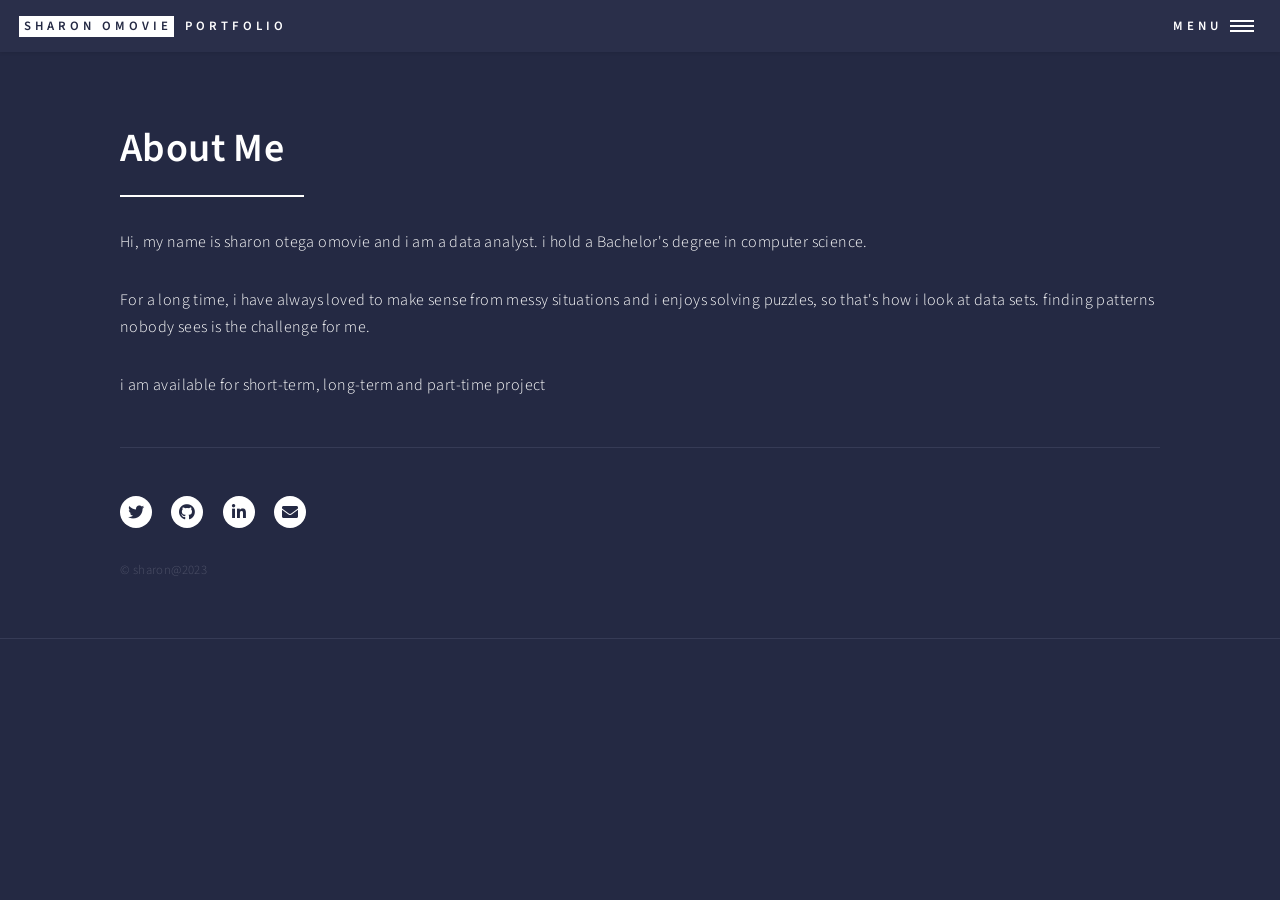
==== About.html @ 3f04c7c7 "Add files via upload" ====
<!DOCTYPE HTML>
<!--
	Forty by HTML5 UP
	html5up.net | @ajlkn
	Free for personal and commercial use under the CCA 3.0 license (html5up.net/license)
-->
<html>
	<head>
		<title>About</title>
		<meta charset="utf-8" />
		<meta name="viewport" content="width=device-width, initial-scale=1, user-scalable=no" />
		<link rel="stylesheet" href="assets/css/main.css" />
		<noscript><link rel="stylesheet" href="assets/css/noscript.css" /></noscript>
	</head>
	<body class="is-preload">

		<!-- Wrapper -->
			<div id="wrapper">

				<!-- Header -->
					<header id="header">
						<a href="index.html" class="logo"><strong>Sharon Omovie</strong> <span>Portfolio</span></a>
						<nav>
							<a href="#menu">Menu</a>
						</nav>
					</header>

				<!-- Menu -->
					<nav id="menu">
						<ul class="links">
							<li><a href="index.html">Home</a></li>
							<li><a href="certificate.html">Certificates</a></li>
							<li><a href="About.html">About Me</a></li>
						</ul>
					</nav>

				<!-- Main -->
					<div id="main" class="alt">

						<!-- One -->
							<section id="one">
								<div class="inner">
									<header class="major">
										<h1>About Me</h1>
									</header>

									<!-- Content -->

										<p>Hi, my name is sharon otega omovie and i am a data analyst. i hold a Bachelor's degree in computer science.</p>
										<p> For a long time, i have always loved to make sense from messy situations and i enjoys solving puzzles, so that's how i look at data sets. finding patterns nobody sees is the challenge for me.</p>
									<p> i am available for short-term, long-term and part-time project</p>


									<hr class="major" />

									<!-- Elements -->



				<!-- Footer -->
					<footer id="footer">
						<div class="inner">
							<ul class="icons">
								<li><a href="#" class="icon brands alt fa-twitter"><span class="label">Twitter</span></a></li>
								<li><a href="https://github.com/sharontega" class="icon brands alt fa-github"><span class="label">GitHub</span></a></li>
								<li><a href="https://www.linkedin.com/in/sharon-omovie/" class="icon brands alt fa-linkedin-in"><span class="label">LinkedIn</span></a></li>
								<li><a href="mailto:sharonomovie@gmail.com" class="icon solid alt fa-envelope"><span class="label">Email</span></a></li>
							</ul>
							<ul class="copyright">
								<li>&copy; sharon@2023</li>
							</ul>
						</div>


					</footer>

			</div>

		<!-- Scripts -->
			<script src="assets/js/jquery.min.js"></script>
			<script src="assets/js/jquery.scrolly.min.js"></script>
			<script src="assets/js/jquery.scrollex.min.js"></script>
			<script src="assets/js/browser.min.js"></script>
			<script src="assets/js/breakpoints.min.js"></script>
			<script src="assets/js/util.js"></script>
			<script src="assets/js/main.js"></script>

	</body>
</html>
---- assets/css/main.css ----
@import url(fontawesome-all.min.css);
@import url("https://fonts.googleapis.com/css?family=Source+Sans+Pro:300,300italic,600,600italic");

/*
	Forty by HTML5 UP
	html5up.net | @ajlkn
	Free for personal and commercial use under the CCA 3.0 license (html5up.net/license)
*/

html, body, div, span, applet, object,
iframe, h1, h2, h3, h4, h5, h6, p, blockquote,
pre, a, abbr, acronym, address, big, cite,
code, del, dfn, em, img, ins, kbd, q, s, samp,
small, strike, strong, sub, sup, tt, var, b,
u, i, center, dl, dt, dd, ol, ul, li, fieldset,
form, label, legend, table, caption, tbody,
tfoot, thead, tr, th, td, article, aside,
canvas, details, embed, figure, figcaption,
footer, header, hgroup, menu, nav, output, ruby,
section, summary, time, mark, audio, video {
	margin: 0;
	padding: 0;
	border: 0;
	font-size: 100%;
	font: inherit;
	vertical-align: baseline;}

article, aside, details, figcaption, figure,
footer, header, hgroup, menu, nav, section {
	display: block;}

body {
	line-height: 1;
}

ol, ul {
	list-style: none;
}

blockquote, q {
	quotes: none;
}

	blockquote:before, blockquote:after, q:before, q:after {
		content: '';
		content: none;
	}

table {
	border-collapse: collapse;
	border-spacing: 0;
}

body {
	-webkit-text-size-adjust: none;
}

mark {
	background-color: transparent;
	color: inherit;
}

input::-moz-focus-inner {
	border: 0;
	padding: 0;
}

input, select, textarea {
	-moz-appearance: none;
	-webkit-appearance: none;
	-ms-appearance: none;
	appearance: none;
}

/* Basic */

	@-ms-viewport {
		width: device-width;
	}

	body {
		-ms-overflow-style: scrollbar;
	}

	@media screen and (max-width: 480px) {

		html, body {
			min-width: 320px;
		}

	}

	html {
		box-sizing: border-box;
	}

	*, *:before, *:after {
		box-sizing: inherit;
	}

	body {
		background: #242943;
	}

		body.is-preload *, body.is-preload *:before, body.is-preload *:after {
			-moz-animation: none !important;
			-webkit-animation: none !important;
			-ms-animation: none !important;
			animation: none !important;
			-moz-transition: none !important;
			-webkit-transition: none !important;
			-ms-transition: none !important;
			transition: none !important;
		}

/* Type */

	body, input, select, textarea {
		color: #ffffff;
		font-family: "Source Sans Pro", Helvetica, sans-serif;
		font-size: 17pt;
		font-weight: 300;
		letter-spacing: 0.025em;
		line-height: 1.65;
	}

		@media screen and (max-width: 1680px) {

			body, input, select, textarea {
				font-size: 14pt;
			}

		}

		@media screen and (max-width: 1280px) {

			body, input, select, textarea {
				font-size: 12pt;
			}

		}

		@media screen and (max-width: 360px) {

			body, input, select, textarea {
				font-size: 11pt;
			}

		}

	a {
		-moz-transition: color 0.2s ease-in-out, border-bottom-color 0.2s ease-in-out;
		-webkit-transition: color 0.2s ease-in-out, border-bottom-color 0.2s ease-in-out;
		-ms-transition: color 0.2s ease-in-out, border-bottom-color 0.2s ease-in-out;
		transition: color 0.2s ease-in-out, border-bottom-color 0.2s ease-in-out;
		border-bottom: dotted 1px;
		color: inherit;
		text-decoration: none;
	}

		a:hover {
			border-bottom-color: transparent;
			color: #9bf1ff !important;
		}

		a:active {
			color: #53e3fb !important;
		}

	strong, b {
		color: #ffffff;
		font-weight: 600;
	}

	em, i {
		font-style: italic;
	}

	p {
		margin: 0 0 2em 0;
	}

	h1, h2, h3, h4, h5, h6 {
		color: #ffffff;
		font-weight: 600;
		line-height: 1.65;
		margin: 0 0 1em 0;
	}

		h1 a, h2 a, h3 a, h4 a, h5 a, h6 a {
			color: inherit;
			border-bottom: 0;
		}

	h1 {
		font-size: 2.5em;
	}

	h2 {
		font-size: 1.75em;
	}

	h3 {
		font-size: 1.35em;
	}

	h4 {
		font-size: 1.1em;
	}

	h5 {
		font-size: 0.9em;
	}

	h6 {
		font-size: 0.7em;
	}

	@media screen and (max-width: 736px) {

		h1 {
			font-size: 2em;
		}

		h2 {
			font-size: 1.5em;
		}

		h3 {
			font-size: 1.25em;
		}

	}

	sub {
		font-size: 0.8em;
		position: relative;
		top: 0.5em;
	}

	sup {
		font-size: 0.8em;
		position: relative;
		top: -0.5em;
	}

	blockquote {
		border-left: solid 4px rgba(212, 212, 255, 0.1);
		font-style: italic;
		margin: 0 0 2em 0;
		padding: 0.5em 0 0.5em 2em;
	}

	code {
		background: rgba(212, 212, 255, 0.035);
		font-family: "Courier New", monospace;
		font-size: 0.9em;
		margin: 0 0.25em;
		padding: 0.25em 0.65em;
	}

	pre {
		-webkit-overflow-scrolling: touch;
		font-family: "Courier New", monospace;
		font-size: 0.9em;
		margin: 0 0 2em 0;
	}

		pre code {
			display: block;
			line-height: 1.75;
			padding: 1em 1.5em;
			overflow-x: auto;
		}

	hr {
		border: 0;
		border-bottom: solid 1px rgba(212, 212, 255, 0.1);
		margin: 2em 0;
	}

		hr.major {
			margin: 3em 0;
		}

	.align-left {
		text-align: left;
	}

	.align-center {
		text-align: center;
	}

	.align-right {
		text-align: right;
	}

/* Row */

	.row {
		display: flex;
		flex-wrap: wrap;
		box-sizing: border-box;
		align-items: stretch;
	}

		.row > * {
			box-sizing: border-box;
		}

		.row.gtr-uniform > * > :last-child {
			margin-bottom: 0;
		}

		.row.aln-left {
			justify-content: flex-start;
		}

		.row.aln-center {
			justify-content: center;
		}

		.row.aln-right {
			justify-content: flex-end;
		}

		.row.aln-top {
			align-items: flex-start;
		}

		.row.aln-middle {
			align-items: center;
		}

		.row.aln-bottom {
			align-items: flex-end;
		}

		.row > .imp {
			order: -1;
		}

		.row > .col-1 {
			width: 8.33333%;
		}

		.row > .off-1 {
			margin-left: 8.33333%;
		}

		.row > .col-2 {
			width: 16.66667%;
		}

		.row > .off-2 {
			margin-left: 16.66667%;
		}

		.row > .col-3 {
			width: 25%;
		}

		.row > .off-3 {
			margin-left: 25%;
		}

		.row > .col-4 {
			width: 33.33333%;
		}

		.row > .off-4 {
			margin-left: 33.33333%;
		}

		.row > .col-5 {
			width: 41.66667%;
		}

		.row > .off-5 {
			margin-left: 41.66667%;
		}

		.row > .col-6 {
			width: 50%;
		}

		.row > .off-6 {
			margin-left: 50%;
		}

		.row > .col-7 {
			width: 58.33333%;
		}

		.row > .off-7 {
			margin-left: 58.33333%;
		}

		.row > .col-8 {
			width: 66.66667%;
		}

		.row > .off-8 {
			margin-left: 66.66667%;
		}

		.row > .col-9 {
			width: 75%;
		}

		.row > .off-9 {
			margin-left: 75%;
		}

		.row > .col-10 {
			width: 83.33333%;
		}

		.row > .off-10 {
			margin-left: 83.33333%;
		}

		.row > .col-11 {
			width: 91.66667%;
		}

		.row > .off-11 {
			margin-left: 91.66667%;
		}

		.row > .col-12 {
			width: 100%;
		}

		.row > .off-12 {
			margin-left: 100%;
		}

		.row.gtr-0 {
			margin-top: 0;
			margin-left: 0em;
		}

			.row.gtr-0 > * {
				padding: 0 0 0 0em;
			}

			.row.gtr-0.gtr-uniform {
				margin-top: 0em;
			}

				.row.gtr-0.gtr-uniform > * {
					padding-top: 0em;
				}

		.row.gtr-25 {
			margin-top: 0;
			margin-left: -0.5em;
		}

			.row.gtr-25 > * {
				padding: 0 0 0 0.5em;
			}

			.row.gtr-25.gtr-uniform {
				margin-top: -0.5em;
			}

				.row.gtr-25.gtr-uniform > * {
					padding-top: 0.5em;
				}

		.row.gtr-50 {
			margin-top: 0;
			margin-left: -1em;
		}

			.row.gtr-50 > * {
				padding: 0 0 0 1em;
			}

			.row.gtr-50.gtr-uniform {
				margin-top: -1em;
			}

				.row.gtr-50.gtr-uniform > * {
					padding-top: 1em;
				}

		.row {
			margin-top: 0;
			margin-left: -2em;
		}

			.row > * {
				padding: 0 0 0 2em;
			}

			.row.gtr-uniform {
				margin-top: -2em;
			}

				.row.gtr-uniform > * {
					padding-top: 2em;
				}

		.row.gtr-150 {
			margin-top: 0;
			margin-left: -3em;
		}

			.row.gtr-150 > * {
				padding: 0 0 0 3em;
			}

			.row.gtr-150.gtr-uniform {
				margin-top: -3em;
			}

				.row.gtr-150.gtr-uniform > * {
					padding-top: 3em;
				}

		.row.gtr-200 {
			margin-top: 0;
			margin-left: -4em;
		}

			.row.gtr-200 > * {
				padding: 0 0 0 4em;
			}

			.row.gtr-200.gtr-uniform {
				margin-top: -4em;
			}

				.row.gtr-200.gtr-uniform > * {
					padding-top: 4em;
				}

		@media screen and (max-width: 1680px) {

			.row {
				display: flex;
				flex-wrap: wrap;
				box-sizing: border-box;
				align-items: stretch;
			}

				.row > * {
					box-sizing: border-box;
				}

				.row.gtr-uniform > * > :last-child {
					margin-bottom: 0;
				}

				.row.aln-left {
					justify-content: flex-start;
				}

				.row.aln-center {
					justify-content: center;
				}

				.row.aln-right {
					justify-content: flex-end;
				}

				.row.aln-top {
					align-items: flex-start;
				}

				.row.aln-middle {
					align-items: center;
				}

				.row.aln-bottom {
					align-items: flex-end;
				}

				.row > .imp-xlarge {
					order: -1;
				}

				.row > .col-1-xlarge {
					width: 8.33333%;
				}

				.row > .off-1-xlarge {
					margin-left: 8.33333%;
				}

				.row > .col-2-xlarge {
					width: 16.66667%;
				}

				.row > .off-2-xlarge {
					margin-left: 16.66667%;
				}

				.row > .col-3-xlarge {
					width: 25%;
				}

				.row > .off-3-xlarge {
					margin-left: 25%;
				}

				.row > .col-4-xlarge {
					width: 33.33333%;
				}

				.row > .off-4-xlarge {
					margin-left: 33.33333%;
				}

				.row > .col-5-xlarge {
					width: 41.66667%;
				}

				.row > .off-5-xlarge {
					margin-left: 41.66667%;
				}

				.row > .col-6-xlarge {
					width: 50%;
				}

				.row > .off-6-xlarge {
					margin-left: 50%;
				}

				.row > .col-7-xlarge {
					width: 58.33333%;
				}

				.row > .off-7-xlarge {
					margin-left: 58.33333%;
				}

				.row > .col-8-xlarge {
					width: 66.66667%;
				}

				.row > .off-8-xlarge {
					margin-left: 66.66667%;
				}

				.row > .col-9-xlarge {
					width: 75%;
				}

				.row > .off-9-xlarge {
					margin-left: 75%;
				}

				.row > .col-10-xlarge {
					width: 83.33333%;
				}

				.row > .off-10-xlarge {
					margin-left: 83.33333%;
				}

				.row > .col-11-xlarge {
					width: 91.66667%;
				}

				.row > .off-11-xlarge {
					margin-left: 91.66667%;
				}

				.row > .col-12-xlarge {
					width: 100%;
				}

				.row > .off-12-xlarge {
					margin-left: 100%;
				}

				.row.gtr-0 {
					margin-top: 0;
					margin-left: 0em;
				}

					.row.gtr-0 > * {
						padding: 0 0 0 0em;
					}

					.row.gtr-0.gtr-uniform {
						margin-top: 0em;
					}

						.row.gtr-0.gtr-uniform > * {
							padding-top: 0em;
						}

				.row.gtr-25 {
					margin-top: 0;
					margin-left: -0.5em;
				}

					.row.gtr-25 > * {
						padding: 0 0 0 0.5em;
					}

					.row.gtr-25.gtr-uniform {
						margin-top: -0.5em;
					}

						.row.gtr-25.gtr-uniform > * {
							padding-top: 0.5em;
						}

				.row.gtr-50 {
					margin-top: 0;
					margin-left: -1em;
				}

					.row.gtr-50 > * {
						padding: 0 0 0 1em;
					}

					.row.gtr-50.gtr-uniform {
						margin-top: -1em;
					}

						.row.gtr-50.gtr-uniform > * {
							padding-top: 1em;
						}

				.row {
					margin-top: 0;
					margin-left: -2em;
				}

					.row > * {
						padding: 0 0 0 2em;
					}

					.row.gtr-uniform {
						margin-top: -2em;
					}

						.row.gtr-uniform > * {
							padding-top: 2em;
						}

				.row.gtr-150 {
					margin-top: 0;
					margin-left: -3em;
				}

					.row.gtr-150 > * {
						padding: 0 0 0 3em;
					}

					.row.gtr-150.gtr-uniform {
						margin-top: -3em;
					}

						.row.gtr-150.gtr-uniform > * {
							padding-top: 3em;
						}

				.row.gtr-200 {
					margin-top: 0;
					margin-left: -4em;
				}

					.row.gtr-200 > * {
						padding: 0 0 0 4em;
					}

					.row.gtr-200.gtr-uniform {
						margin-top: -4em;
					}

						.row.gtr-200.gtr-uniform > * {
							padding-top: 4em;
						}

		}

		@media screen and (max-width: 1280px) {

			.row {
				display: flex;
				flex-wrap: wrap;
				box-sizing: border-box;
				align-items: stretch;
			}

				.row > * {
					box-sizing: border-box;
				}

				.row.gtr-uniform > * > :last-child {
					margin-bottom: 0;
				}

				.row.aln-left {
					justify-content: flex-start;
				}

				.row.aln-center {
					justify-content: center;
				}

				.row.aln-right {
					justify-content: flex-end;
				}

				.row.aln-top {
					align-items: flex-start;
				}

				.row.aln-middle {
					align-items: center;
				}

				.row.aln-bottom {
					align-items: flex-end;
				}

				.row > .imp-large {
					order: -1;
				}

				.row > .col-1-large {
					width: 8.33333%;
				}

				.row > .off-1-large {
					margin-left: 8.33333%;
				}

				.row > .col-2-large {
					width: 16.66667%;
				}

				.row > .off-2-large {
					margin-left: 16.66667%;
				}

				.row > .col-3-large {
					width: 25%;
				}

				.row > .off-3-large {
					margin-left: 25%;
				}

				.row > .col-4-large {
					width: 33.33333%;
				}

				.row > .off-4-large {
					margin-left: 33.33333%;
				}

				.row > .col-5-large {
					width: 41.66667%;
				}

				.row > .off-5-large {
					margin-left: 41.66667%;
				}

				.row > .col-6-large {
					width: 50%;
				}

				.row > .off-6-large {
					margin-left: 50%;
				}

				.row > .col-7-large {
					width: 58.33333%;
				}

				.row > .off-7-large {
					margin-left: 58.33333%;
				}

				.row > .col-8-large {
					width: 66.66667%;
				}

				.row > .off-8-large {
					margin-left: 66.66667%;
				}

				.row > .col-9-large {
					width: 75%;
				}

				.row > .off-9-large {
					margin-left: 75%;
				}

				.row > .col-10-large {
					width: 83.33333%;
				}

				.row > .off-10-large {
					margin-left: 83.33333%;
				}

				.row > .col-11-large {
					width: 91.66667%;
				}

				.row > .off-11-large {
					margin-left: 91.66667%;
				}

				.row > .col-12-large {
					width: 100%;
				}

				.row > .off-12-large {
					margin-left: 100%;
				}

				.row.gtr-0 {
					margin-top: 0;
					margin-left: 0em;
				}

					.row.gtr-0 > * {
						padding: 0 0 0 0em;
					}

					.row.gtr-0.gtr-uniform {
						margin-top: 0em;
					}

						.row.gtr-0.gtr-uniform > * {
							padding-top: 0em;
						}

				.row.gtr-25 {
					margin-top: 0;
					margin-left: -0.375em;
				}

					.row.gtr-25 > * {
						padding: 0 0 0 0.375em;
					}

					.row.gtr-25.gtr-uniform {
						margin-top: -0.375em;
					}

						.row.gtr-25.gtr-uniform > * {
							padding-top: 0.375em;
						}

				.row.gtr-50 {
					margin-top: 0;
					margin-left: -0.75em;
				}

					.row.gtr-50 > * {
						padding: 0 0 0 0.75em;
					}

					.row.gtr-50.gtr-uniform {
						margin-top: -0.75em;
					}

						.row.gtr-50.gtr-uniform > * {
							padding-top: 0.75em;
						}

				.row {
					margin-top: 0;
					margin-left: -1.5em;
				}

					.row > * {
						padding: 0 0 0 1.5em;
					}

					.row.gtr-uniform {
						margin-top: -1.5em;
					}

						.row.gtr-uniform > * {
							padding-top: 1.5em;
						}

				.row.gtr-150 {
					margin-top: 0;
					margin-left: -2.25em;
				}

					.row.gtr-150 > * {
						padding: 0 0 0 2.25em;
					}

					.row.gtr-150.gtr-uniform {
						margin-top: -2.25em;
					}

						.row.gtr-150.gtr-uniform > * {
							padding-top: 2.25em;
						}

				.row.gtr-200 {
					margin-top: 0;
					margin-left: -3em;
				}

					.row.gtr-200 > * {
						padding: 0 0 0 3em;
					}

					.row.gtr-200.gtr-uniform {
						margin-top: -3em;
					}

						.row.gtr-200.gtr-uniform > * {
							padding-top: 3em;
						}

		}

		@media screen and (max-width: 980px) {

			.row {
				display: flex;
				flex-wrap: wrap;
				box-sizing: border-box;
				align-items: stretch;
			}

				.row > * {
					box-sizing: border-box;
				}

				.row.gtr-uniform > * > :last-child {
					margin-bottom: 0;
				}

				.row.aln-left {
					justify-content: flex-start;
				}

				.row.aln-center {
					justify-content: center;
				}

				.row.aln-right {
					justify-content: flex-end;
				}

				.row.aln-top {
					align-items: flex-start;
				}

				.row.aln-middle {
					align-items: center;
				}

				.row.aln-bottom {
					align-items: flex-end;
				}

				.row > .imp-medium {
					order: -1;
				}

				.row > .col-1-medium {
					width: 8.33333%;
				}

				.row > .off-1-medium {
					margin-left: 8.33333%;
				}

				.row > .col-2-medium {
					width: 16.66667%;
				}

				.row > .off-2-medium {
					margin-left: 16.66667%;
				}

				.row > .col-3-medium {
					width: 25%;
				}

				.row > .off-3-medium {
					margin-left: 25%;
				}

				.row > .col-4-medium {
					width: 33.33333%;
				}

				.row > .off-4-medium {
					margin-left: 33.33333%;
				}

				.row > .col-5-medium {
					width: 41.66667%;
				}

				.row > .off-5-medium {
					margin-left: 41.66667%;
				}

				.row > .col-6-medium {
					width: 50%;
				}

				.row > .off-6-medium {
					margin-left: 50%;
				}

				.row > .col-7-medium {
					width: 58.33333%;
				}

				.row > .off-7-medium {
					margin-left: 58.33333%;
				}

				.row > .col-8-medium {
					width: 66.66667%;
				}

				.row > .off-8-medium {
					margin-left: 66.66667%;
				}

				.row > .col-9-medium {
					width: 75%;
				}

				.row > .off-9-medium {
					margin-left: 75%;
				}

				.row > .col-10-medium {
					width: 83.33333%;
				}

				.row > .off-10-medium {
					margin-left: 83.33333%;
				}

				.row > .col-11-medium {
					width: 91.66667%;
				}

				.row > .off-11-medium {
					margin-left: 91.66667%;
				}

				.row > .col-12-medium {
					width: 100%;
				}

				.row > .off-12-medium {
					margin-left: 100%;
				}

				.row.gtr-0 {
					margin-top: 0;
					margin-left: 0em;
				}

					.row.gtr-0 > * {
						padding: 0 0 0 0em;
					}

					.row.gtr-0.gtr-uniform {
						margin-top: 0em;
					}

						.row.gtr-0.gtr-uniform > * {
							padding-top: 0em;
						}

				.row.gtr-25 {
					margin-top: 0;
					margin-left: -0.375em;
				}

					.row.gtr-25 > * {
						padding: 0 0 0 0.375em;
					}

					.row.gtr-25.gtr-uniform {
						margin-top: -0.375em;
					}

						.row.gtr-25.gtr-uniform > * {
							padding-top: 0.375em;
						}

				.row.gtr-50 {
					margin-top: 0;
					margin-left: -0.75em;
				}

					.row.gtr-50 > * {
						padding: 0 0 0 0.75em;
					}

					.row.gtr-50.gtr-uniform {
						margin-top: -0.75em;
					}

						.row.gtr-50.gtr-uniform > * {
							padding-top: 0.75em;
						}

				.row {
					margin-top: 0;
					margin-left: -1.5em;
				}

					.row > * {
						padding: 0 0 0 1.5em;
					}

					.row.gtr-uniform {
						margin-top: -1.5em;
					}

						.row.gtr-uniform > * {
							padding-top: 1.5em;
						}

				.row.gtr-150 {
					margin-top: 0;
					margin-left: -2.25em;
				}

					.row.gtr-150 > * {
						padding: 0 0 0 2.25em;
					}

					.row.gtr-150.gtr-uniform {
						margin-top: -2.25em;
					}

						.row.gtr-150.gtr-uniform > * {
							padding-top: 2.25em;
						}

				.row.gtr-200 {
					margin-top: 0;
					margin-left: -3em;
				}

					.row.gtr-200 > * {
						padding: 0 0 0 3em;
					}

					.row.gtr-200.gtr-uniform {
						margin-top: -3em;
					}

						.row.gtr-200.gtr-uniform > * {
							padding-top: 3em;
						}

		}

		@media screen and (max-width: 736px) {

			.row {
				display: flex;
				flex-wrap: wrap;
				box-sizing: border-box;
				align-items: stretch;
			}

				.row > * {
					box-sizing: border-box;
				}

				.row.gtr-uniform > * > :last-child {
					margin-bottom: 0;
				}

				.row.aln-left {
					justify-content: flex-start;
				}

				.row.aln-center {
					justify-content: center;
				}

				.row.aln-right {
					justify-content: flex-end;
				}

				.row.aln-top {
					align-items: flex-start;
				}

				.row.aln-middle {
					align-items: center;
				}

				.row.aln-bottom {
					align-items: flex-end;
				}

				.row > .imp-small {
					order: -1;
				}

				.row > .col-1-small {
					width: 8.33333%;
				}

				.row > .off-1-small {
					margin-left: 8.33333%;
				}

				.row > .col-2-small {
					width: 16.66667%;
				}

				.row > .off-2-small {
					margin-left: 16.66667%;
				}

				.row > .col-3-small {
					width: 25%;
				}

				.row > .off-3-small {
					margin-left: 25%;
				}

				.row > .col-4-small {
					width: 33.33333%;
				}

				.row > .off-4-small {
					margin-left: 33.33333%;
				}

				.row > .col-5-small {
					width: 41.66667%;
				}

				.row > .off-5-small {
					margin-left: 41.66667%;
				}

				.row > .col-6-small {
					width: 50%;
				}

				.row > .off-6-small {
					margin-left: 50%;
				}

				.row > .col-7-small {
					width: 58.33333%;
				}

				.row > .off-7-small {
					margin-left: 58.33333%;
				}

				.row > .col-8-small {
					width: 66.66667%;
				}

				.row > .off-8-small {
					margin-left: 66.66667%;
				}

				.row > .col-9-small {
					width: 75%;
				}

				.row > .off-9-small {
					margin-left: 75%;
				}

				.row > .col-10-small {
					width: 83.33333%;
				}

				.row > .off-10-small {
					margin-left: 83.33333%;
				}

				.row > .col-11-small {
					width: 91.66667%;
				}

				.row > .off-11-small {
					margin-left: 91.66667%;
				}

				.row > .col-12-small {
					width: 100%;
				}

				.row > .off-12-small {
					margin-left: 100%;
				}

				.row.gtr-0 {
					margin-top: 0;
					margin-left: 0em;
				}

					.row.gtr-0 > * {
						padding: 0 0 0 0em;
					}

					.row.gtr-0.gtr-uniform {
						margin-top: 0em;
					}

						.row.gtr-0.gtr-uniform > * {
							padding-top: 0em;
						}

				.row.gtr-25 {
					margin-top: 0;
					margin-left: -0.3125em;
				}

					.row.gtr-25 > * {
						padding: 0 0 0 0.3125em;
					}

					.row.gtr-25.gtr-uniform {
						margin-top: -0.3125em;
					}

						.row.gtr-25.gtr-uniform > * {
							padding-top: 0.3125em;
						}

				.row.gtr-50 {
					margin-top: 0;
					margin-left: -0.625em;
				}

					.row.gtr-50 > * {
						padding: 0 0 0 0.625em;
					}

					.row.gtr-50.gtr-uniform {
						margin-top: -0.625em;
					}

						.row.gtr-50.gtr-uniform > * {
							padding-top: 0.625em;
						}

				.row {
					margin-top: 0;
					margin-left: -1.25em;
				}

					.row > * {
						padding: 0 0 0 1.25em;
					}

					.row.gtr-uniform {
						margin-top: -1.25em;
					}

						.row.gtr-uniform > * {
							padding-top: 1.25em;
						}

				.row.gtr-150 {
					margin-top: 0;
					margin-left: -1.875em;
				}

					.row.gtr-150 > * {
						padding: 0 0 0 1.875em;
					}

					.row.gtr-150.gtr-uniform {
						margin-top: -1.875em;
					}

						.row.gtr-150.gtr-uniform > * {
							padding-top: 1.875em;
						}

				.row.gtr-200 {
					margin-top: 0;
					margin-left: -2.5em;
				}

					.row.gtr-200 > * {
						padding: 0 0 0 2.5em;
					}

					.row.gtr-200.gtr-uniform {
						margin-top: -2.5em;
					}

						.row.gtr-200.gtr-uniform > * {
							padding-top: 2.5em;
						}

		}

		@media screen and (max-width: 480px) {

			.row {
				display: flex;
				flex-wrap: wrap;
				box-sizing: border-box;
				align-items: stretch;
			}

				.row > * {
					box-sizing: border-box;
				}

				.row.gtr-uniform > * > :last-child {
					margin-bottom: 0;
				}

				.row.aln-left {
					justify-content: flex-start;
				}

				.row.aln-center {
					justify-content: center;
				}

				.row.aln-right {
					justify-content: flex-end;
				}

				.row.aln-top {
					align-items: flex-start;
				}

				.row.aln-middle {
					align-items: center;
				}

				.row.aln-bottom {
					align-items: flex-end;
				}

				.row > .imp-xsmall {
					order: -1;
				}

				.row > .col-1-xsmall {
					width: 8.33333%;
				}

				.row > .off-1-xsmall {
					margin-left: 8.33333%;
				}

				.row > .col-2-xsmall {
					width: 16.66667%;
				}

				.row > .off-2-xsmall {
					margin-left: 16.66667%;
				}

				.row > .col-3-xsmall {
					width: 25%;
				}

				.row > .off-3-xsmall {
					margin-left: 25%;
				}

				.row > .col-4-xsmall {
					width: 33.33333%;
				}

				.row > .off-4-xsmall {
					margin-left: 33.33333%;
				}

				.row > .col-5-xsmall {
					width: 41.66667%;
				}

				.row > .off-5-xsmall {
					margin-left: 41.66667%;
				}

				.row > .col-6-xsmall {
					width: 50%;
				}

				.row > .off-6-xsmall {
					margin-left: 50%;
				}

				.row > .col-7-xsmall {
					width: 58.33333%;
				}

				.row > .off-7-xsmall {
					margin-left: 58.33333%;
				}

				.row > .col-8-xsmall {
					width: 66.66667%;
				}

				.row > .off-8-xsmall {
					margin-left: 66.66667%;
				}

				.row > .col-9-xsmall {
					width: 75%;
				}

				.row > .off-9-xsmall {
					margin-left: 75%;
				}

				.row > .col-10-xsmall {
					width: 83.33333%;
				}

				.row > .off-10-xsmall {
					margin-left: 83.33333%;
				}

				.row > .col-11-xsmall {
					width: 91.66667%;
				}

				.row > .off-11-xsmall {
					margin-left: 91.66667%;
				}

				.row > .col-12-xsmall {
					width: 100%;
				}

				.row > .off-12-xsmall {
					margin-left: 100%;
				}

				.row.gtr-0 {
					margin-top: 0;
					margin-left: 0em;
				}

					.row.gtr-0 > * {
						padding: 0 0 0 0em;
					}

					.row.gtr-0.gtr-uniform {
						margin-top: 0em;
					}

						.row.gtr-0.gtr-uniform > * {
							padding-top: 0em;
						}

				.row.gtr-25 {
					margin-top: 0;
					margin-left: -0.3125em;
				}

					.row.gtr-25 > * {
						padding: 0 0 0 0.3125em;
					}

					.row.gtr-25.gtr-uniform {
						margin-top: -0.3125em;
					}

						.row.gtr-25.gtr-uniform > * {
							padding-top: 0.3125em;
						}

				.row.gtr-50 {
					margin-top: 0;
					margin-left: -0.625em;
				}

					.row.gtr-50 > * {
						padding: 0 0 0 0.625em;
					}

					.row.gtr-50.gtr-uniform {
						margin-top: -0.625em;
					}

						.row.gtr-50.gtr-uniform > * {
							padding-top: 0.625em;
						}

				.row {
					margin-top: 0;
					margin-left: -1.25em;
				}

					.row > * {
						padding: 0 0 0 1.25em;
					}

					.row.gtr-uniform {
						margin-top: -1.25em;
					}

						.row.gtr-uniform > * {
							padding-top: 1.25em;
						}

				.row.gtr-150 {
					margin-top: 0;
					margin-left: -1.875em;
				}

					.row.gtr-150 > * {
						padding: 0 0 0 1.875em;
					}

					.row.gtr-150.gtr-uniform {
						margin-top: -1.875em;
					}

						.row.gtr-150.gtr-uniform > * {
							padding-top: 1.875em;
						}

				.row.gtr-200 {
					margin-top: 0;
					margin-left: -2.5em;
				}

					.row.gtr-200 > * {
						padding: 0 0 0 2.5em;
					}

					.row.gtr-200.gtr-uniform {
						margin-top: -2.5em;
					}

						.row.gtr-200.gtr-uniform > * {
							padding-top: 2.5em;
						}

		}

/* Section/Article */

	section.special, article.special {
		text-align: center;
	}

	header.major {
		width: -moz-max-content;
		width: -webkit-max-content;
		width: -ms-max-content;
		width: max-content;
		margin-bottom: 2em;
	}

		header.major > :first-child {
			margin-bottom: 0;
			width: calc(100% + 0.5em);
		}

			header.major > :first-child:after {
				content: '';
				background-color: #ffffff;
				display: block;
				height: 2px;
				margin: 0.325em 0 0.5em 0;
				width: 100%;
			}

		header.major > p {
			font-size: 0.7em;
			font-weight: 600;
			letter-spacing: 0.25em;
			margin-bottom: 0;
			text-transform: uppercase;
		}

		body.is-ie header.major > :first-child:after {
			max-width: 9em;
		}

		body.is-ie header.major > h1:after {
			max-width: 100% !important;
		}

	@media screen and (max-width: 736px) {

		header.major > p br {
			display: none;
		}

	}

/* Form */

	form {
		margin: 0 0 2em 0;
	}

		form > :last-child {
			margin-bottom: 0;
		}

		form > .fields {
			display: -moz-flex;
			display: -webkit-flex;
			display: -ms-flex;
			display: flex;
			-moz-flex-wrap: wrap;
			-webkit-flex-wrap: wrap;
			-ms-flex-wrap: wrap;
			flex-wrap: wrap;
			width: calc(100% + 3em);
			margin: -1.5em 0 2em -1.5em;
		}

			form > .fields > .field {
				-moz-flex-grow: 0;
				-webkit-flex-grow: 0;
				-ms-flex-grow: 0;
				flex-grow: 0;
				-moz-flex-shrink: 0;
				-webkit-flex-shrink: 0;
				-ms-flex-shrink: 0;
				flex-shrink: 0;
				padding: 1.5em 0 0 1.5em;
				width: calc(100% - 1.5em);
			}

				form > .fields > .field.half {
					width: calc(50% - 0.75em);
				}

				form > .fields > .field.third {
					width: calc(100%/3 - 0.5em);
				}

				form > .fields > .field.quarter {
					width: calc(25% - 0.375em);
				}

		@media screen and (max-width: 480px) {

			form > .fields {
				width: calc(100% + 3em);
				margin: -1.5em 0 2em -1.5em;
			}

				form > .fields > .field {
					padding: 1.5em 0 0 1.5em;
					width: calc(100% - 1.5em);
				}

					form > .fields > .field.half {
						width: calc(100% - 1.5em);
					}

					form > .fields > .field.third {
						width: calc(100% - 1.5em);
					}

					form > .fields > .field.quarter {
						width: calc(100% - 1.5em);
					}

		}

	label {
		color: #ffffff;
		display: block;
		font-size: 0.8em;
		font-weight: 600;
		letter-spacing: 0.25em;
		margin: 0 0 1em 0;
		text-transform: uppercase;
	}

	input[type="text"],
	input[type="password"],
	input[type="email"],
	input[type="tel"],
	input[type="search"],
	input[type="url"],
	select,
	textarea {
		-moz-appearance: none;
		-webkit-appearance: none;
		-ms-appearance: none;
		appearance: none;
		background: rgba(212, 212, 255, 0.035);
		border: none;
		border-radius: 0;
		color: inherit;
		display: block;
		outline: 0;
		padding: 0 1em;
		text-decoration: none;
		width: 100%;
	}

		input[type="text"]:invalid,
		input[type="password"]:invalid,
		input[type="email"]:invalid,
		input[type="tel"]:invalid,
		input[type="search"]:invalid,
		input[type="url"]:invalid,
		select:invalid,
		textarea:invalid {
			box-shadow: none;
		}

		input[type="text"]:focus,
		input[type="password"]:focus,
		input[type="email"]:focus,
		input[type="tel"]:focus,
		input[type="search"]:focus,
		input[type="url"]:focus,
		select:focus,
		textarea:focus {
			border-color: #9bf1ff;
			box-shadow: 0 0 0 2px #9bf1ff;
		}

	select {
		background-image: url("data:image/svg+xml;charset=utf8,%3Csvg xmlns='http://www.w3.org/2000/svg' width='40' height='40' preserveAspectRatio='none' viewBox='0 0 40 40'%3E%3Cpath d='M9.4,12.3l10.4,10.4l10.4-10.4c0.2-0.2,0.5-0.4,0.9-0.4c0.3,0,0.6,0.1,0.9,0.4l3.3,3.3c0.2,0.2,0.4,0.5,0.4,0.9 c0,0.4-0.1,0.6-0.4,0.9L20.7,31.9c-0.2,0.2-0.5,0.4-0.9,0.4c-0.3,0-0.6-0.1-0.9-0.4L4.3,17.3c-0.2-0.2-0.4-0.5-0.4-0.9 c0-0.4,0.1-0.6,0.4-0.9l3.3-3.3c0.2-0.2,0.5-0.4,0.9-0.4S9.1,12.1,9.4,12.3z' fill='rgba(212, 212, 255, 0.1)' /%3E%3C/svg%3E");
		background-size: 1.25rem;
		background-repeat: no-repeat;
		background-position: calc(100% - 1rem) center;
		height: 2.75em;
		padding-right: 2.75em;
		text-overflow: ellipsis;
	}

		select option {
			color: #ffffff;
			background: #242943;
		}

		select:focus::-ms-value {
			background-color: transparent;
		}

		select::-ms-expand {
			display: none;
		}

	input[type="text"],
	input[type="password"],
	input[type="email"],
	input[type="tel"],
	input[type="search"],
	input[type="url"],
	select {
		height: 2.75em;
	}

	textarea {
		padding: 0.75em 1em;
	}

	input[type="checkbox"],
	input[type="radio"] {
		-moz-appearance: none;
		-webkit-appearance: none;
		-ms-appearance: none;
		appearance: none;
		display: block;
		float: left;
		margin-right: -2em;
		opacity: 0;
		width: 1em;
		z-index: -1;
	}

		input[type="checkbox"] + label,
		input[type="radio"] + label {
			text-decoration: none;
			color: #ffffff;
			cursor: pointer;
			display: inline-block;
			font-weight: 300;
			padding-left: 2.65em;
			padding-right: 0.75em;
			position: relative;
		}

			input[type="checkbox"] + label:before,
			input[type="radio"] + label:before {
				-moz-osx-font-smoothing: grayscale;
				-webkit-font-smoothing: antialiased;
				display: inline-block;
				font-style: normal;
				font-variant: normal;
				text-rendering: auto;
				line-height: 1;
				text-transform: none !important;
				font-family: 'Font Awesome 5 Free';
				font-weight: 900;
			}

			input[type="checkbox"] + label:before,
			input[type="radio"] + label:before {
				background: rgba(212, 212, 255, 0.035);
				content: '';
				display: inline-block;
				font-size: 0.8em;
				height: 2.0625em;
				left: 0;
				letter-spacing: 0;
				line-height: 2.0625em;
				position: absolute;
				text-align: center;
				top: 0;
				width: 2.0625em;
			}

		input[type="checkbox"]:checked + label:before,
		input[type="radio"]:checked + label:before {
			background: #ffffff;
			border-color: #9bf1ff;
			content: '\f00c';
			color: #242943;
		}

		input[type="checkbox"]:focus + label:before,
		input[type="radio"]:focus + label:before {
			box-shadow: 0 0 0 2px #9bf1ff;
		}

	input[type="radio"] + label:before {
		border-radius: 100%;
	}

	::-webkit-input-placeholder {
		color: rgba(244, 244, 255, 0.2) !important;
		opacity: 1.0;
	}

	:-moz-placeholder {
		color: rgba(244, 244, 255, 0.2) !important;
		opacity: 1.0;
	}

	::-moz-placeholder {
		color: rgba(244, 244, 255, 0.2) !important;
		opacity: 1.0;
	}

	:-ms-input-placeholder {
		color: rgba(244, 244, 255, 0.2) !important;
		opacity: 1.0;
	}

/* Box */

	.box {
		border: solid 1px rgba(212, 212, 255, 0.1);
		margin-bottom: 2em;
		padding: 1.5em;
	}

		.box > :last-child,
		.box > :last-child > :last-child,
		.box > :last-child > :last-child > :last-child {
			margin-bottom: 0;
		}

		.box.alt {
			border: 0;
			border-radius: 0;
			padding: 0;
		}

/* Icon */

	.icon {
		text-decoration: none;
		border-bottom: none;
		position: relative;
	}

		.icon:before {
			-moz-osx-font-smoothing: grayscale;
			-webkit-font-smoothing: antialiased;
			display: inline-block;
			font-style: normal;
			font-variant: normal;
			text-rendering: auto;
			line-height: 1;
			text-transform: none !important;
			font-family: 'Font Awesome 5 Free';
			font-weight: 400;
		}

		.icon > .label {
			display: none;
		}

		.icon:before {
			line-height: inherit;
		}

		.icon.solid:before {
			font-weight: 900;
		}

		.icon.brands:before {
			font-family: 'Font Awesome 5 Brands';
		}

		.icon.alt:before {
			background-color: #ffffff;
			border-radius: 100%;
			color: #242943;
			display: inline-block;
			height: 2em;
			line-height: 2em;
			text-align: center;
			width: 2em;
		}

	a.icon.alt:before {
		-moz-transition: background-color 0.2s ease-in-out;
		-webkit-transition: background-color 0.2s ease-in-out;
		-ms-transition: background-color 0.2s ease-in-out;
		transition: background-color 0.2s ease-in-out;
	}

	a.icon.alt:hover:before {
		background-color: #6fc3df;
	}

	a.icon.alt:active:before {
		background-color: #37a6cb;
	}

/* Image */

	.image {
		border: 0;
		display: inline-block;
		position: relative;
	}

		.image img {
			display: block;
		}

		.image.left, .image.right {
			max-width: 30%;
		}

			.image.left img, .image.right img {
				width: 100%;
			}

		.image.left {
			float: left;
			margin: 0 1.5em 1.25em 0;
			top: 0.25em;
		}

		.image.right {
			float: right;
			margin: 0 0 1.25em 1.5em;
			top: 0.25em;
		}

		.image.fit {
			display: block;
			margin: 0 0 2em 0;
			width: 100%;
		}

			.image.fit img {
				width: 100%;
			}

		.image.main {
			display: block;
			margin: 2.5em 0;
			width: 100%;
		}

			.image.main img {
				width: 100%;
			}

			@media screen and (max-width: 736px) {

				.image.main {
					margin: 1.5em 0;
				}

			}

/* List */

	ol {
		list-style: decimal;
		margin: 0 0 2em 0;
		padding-left: 1.25em;
	}

		ol li {
			padding-left: 0.25em;
		}

	ul {
		list-style: disc;
		margin: 0 0 2em 0;
		padding-left: 1em;
	}

		ul li {
			padding-left: 0.5em;
		}

		ul.alt {
			list-style: none;
			padding-left: 0;
		}

			ul.alt li {
				border-top: solid 1px rgba(212, 212, 255, 0.1);
				padding: 0.5em 0;
			}

				ul.alt li:first-child {
					border-top: 0;
					padding-top: 0;
				}

	dl {
		margin: 0 0 2em 0;
	}

		dl dt {
			display: block;
			font-weight: 600;
			margin: 0 0 1em 0;
		}

		dl dd {
			margin-left: 2em;
		}

/* Actions */

	ul.actions {
		display: -moz-flex;
		display: -webkit-flex;
		display: -ms-flex;
		display: flex;
		cursor: default;
		list-style: none;
		margin-left: -1em;
		padding-left: 0;
	}

		ul.actions li {
			padding: 0 0 0 1em;
			vertical-align: middle;
		}

		ul.actions.special {
			-moz-justify-content: center;
			-webkit-justify-content: center;
			-ms-justify-content: center;
			justify-content: center;
			width: 100%;
			margin-left: 0;
		}

			ul.actions.special li:first-child {
				padding-left: 0;
			}

		ul.actions.stacked {
			-moz-flex-direction: column;
			-webkit-flex-direction: column;
			-ms-flex-direction: column;
			flex-direction: column;
			margin-left: 0;
		}

			ul.actions.stacked li {
				padding: 1.3em 0 0 0;
			}

				ul.actions.stacked li:first-child {
					padding-top: 0;
				}

		ul.actions.fit {
			width: calc(100% + 1em);
		}

			ul.actions.fit li {
				-moz-flex-grow: 1;
				-webkit-flex-grow: 1;
				-ms-flex-grow: 1;
				flex-grow: 1;
				-moz-flex-shrink: 1;
				-webkit-flex-shrink: 1;
				-ms-flex-shrink: 1;
				flex-shrink: 1;
				width: 100%;
			}

				ul.actions.fit li > * {
					width: 100%;
				}

			ul.actions.fit.stacked {
				width: 100%;
			}

/* Icons */

	ul.icons {
		cursor: default;
		list-style: none;
		padding-left: 0;
	}

		ul.icons li {
			display: inline-block;
			padding: 0 1em 0 0;
		}

			ul.icons li:last-child {
				padding-right: 0;
			}

		@media screen and (max-width: 736px) {

			ul.icons li {
				padding: 0 0.75em 0 0;
			}

		}

/* Pagination */

	ul.pagination {
		cursor: default;
		list-style: none;
		padding-left: 0;
	}

		ul.pagination li {
			display: inline-block;
			padding-left: 0;
			vertical-align: middle;
		}

			ul.pagination li > .page {
				-moz-transition: background-color 0.2s ease-in-out, color 0.2s ease-in-out;
				-webkit-transition: background-color 0.2s ease-in-out, color 0.2s ease-in-out;
				-ms-transition: background-color 0.2s ease-in-out, color 0.2s ease-in-out;
				transition: background-color 0.2s ease-in-out, color 0.2s ease-in-out;
				border-bottom: 0;
				display: inline-block;
				font-size: 0.8em;
				font-weight: 600;
				height: 1.5em;
				line-height: 1.5em;
				margin: 0 0.125em;
				min-width: 1.5em;
				padding: 0 0.5em;
				text-align: center;
			}

				ul.pagination li > .page.active {
					background-color: #ffffff;
					color: #242943;
				}

					ul.pagination li > .page.active:hover {
						background-color: #9bf1ff;
						color: #242943 !important;
					}

					ul.pagination li > .page.active:active {
						background-color: #53e3fb;
					}

			ul.pagination li:first-child {
				padding-right: 0.75em;
			}

			ul.pagination li:last-child {
				padding-left: 0.75em;
			}

		@media screen and (max-width: 480px) {

			ul.pagination li:nth-child(n+2):nth-last-child(n+2) {
				display: none;
			}

			ul.pagination li:first-child {
				padding-right: 0;
			}

		}

/* Table */

	.table-wrapper {
		-webkit-overflow-scrolling: touch;
		overflow-x: auto;
	}

	table {
		margin: 0 0 2em 0;
		width: 100%;
	}

		table tbody tr {
			border: solid 1px rgba(212, 212, 255, 0.1);
			border-left: 0;
			border-right: 0;
		}

			table tbody tr:nth-child(2n + 1) {
				background-color: rgba(212, 212, 255, 0.035);
			}

		table td {
			padding: 0.75em 0.75em;
		}

		table th {
			color: #ffffff;
			font-size: 0.9em;
			font-weight: 600;
			padding: 0 0.75em 0.75em 0.75em;
			text-align: left;
		}

		table thead {
			border-bottom: solid 2px rgba(212, 212, 255, 0.1);
		}

		table tfoot {
			border-top: solid 2px rgba(212, 212, 255, 0.1);
		}

		table.alt {
			border-collapse: separate;
		}

			table.alt tbody tr td {
				border: solid 1px rgba(212, 212, 255, 0.1);
				border-left-width: 0;
				border-top-width: 0;
			}

				table.alt tbody tr td:first-child {
					border-left-width: 1px;
				}

			table.alt tbody tr:first-child td {
				border-top-width: 1px;
			}

			table.alt thead {
				border-bottom: 0;
			}

			table.alt tfoot {
				border-top: 0;
			}

/* Button */

	input[type="submit"],
	input[type="reset"],
	input[type="button"],
	button,
	.button {
		-moz-appearance: none;
		-webkit-appearance: none;
		-ms-appearance: none;
		appearance: none;
		-moz-transition: background-color 0.2s ease-in-out, box-shadow 0.2s ease-in-out, color 0.2s ease-in-out;
		-webkit-transition: background-color 0.2s ease-in-out, box-shadow 0.2s ease-in-out, color 0.2s ease-in-out;
		-ms-transition: background-color 0.2s ease-in-out, box-shadow 0.2s ease-in-out, color 0.2s ease-in-out;
		transition: background-color 0.2s ease-in-out, box-shadow 0.2s ease-in-out, color 0.2s ease-in-out;
		background-color: transparent;
		border: 0;
		border-radius: 0;
		box-shadow: inset 0 0 0 2px #ffffff;
		color: #ffffff;
		cursor: pointer;
		display: inline-block;
		font-size: 0.8em;
		font-weight: 600;
		height: 3.5em;
		letter-spacing: 0.25em;
		line-height: 3.5em;
		padding: 0 1.75em;
		text-align: center;
		text-decoration: none;
		text-transform: uppercase;
		white-space: nowrap;
	}

		input[type="submit"]:hover, input[type="submit"]:active,
		input[type="reset"]:hover,
		input[type="reset"]:active,
		input[type="button"]:hover,
		input[type="button"]:active,
		button:hover,
		button:active,
		.button:hover,
		.button:active {
			box-shadow: inset 0 0 0 2px #9bf1ff;
			color: #9bf1ff;
		}

		input[type="submit"]:active,
		input[type="reset"]:active,
		input[type="button"]:active,
		button:active,
		.button:active {
			background-color: rgba(155, 241, 255, 0.1);
			box-shadow: inset 0 0 0 2px #53e3fb;
			color: #53e3fb;
		}

		input[type="submit"].icon:before,
		input[type="reset"].icon:before,
		input[type="button"].icon:before,
		button.icon:before,
		.button.icon:before {
			margin-right: 0.5em;
		}

		input[type="submit"].fit,
		input[type="reset"].fit,
		input[type="button"].fit,
		button.fit,
		.button.fit {
			width: 100%;
		}

		input[type="submit"].small,
		input[type="reset"].small,
		input[type="button"].small,
		button.small,
		.button.small {
			font-size: 0.6em;
		}

		input[type="submit"].large,
		input[type="reset"].large,
		input[type="button"].large,
		button.large,
		.button.large {
			font-size: 1.25em;
			height: 3em;
			line-height: 3em;
		}

		input[type="submit"].next,
		input[type="reset"].next,
		input[type="button"].next,
		button.next,
		.button.next {
			padding-right: 4.5em;
			position: relative;
		}

			input[type="submit"].next:before, input[type="submit"].next:after,
			input[type="reset"].next:before,
			input[type="reset"].next:after,
			input[type="button"].next:before,
			input[type="button"].next:after,
			button.next:before,
			button.next:after,
			.button.next:before,
			.button.next:after {
				-moz-transition: opacity 0.2s ease-in-out;
				-webkit-transition: opacity 0.2s ease-in-out;
				-ms-transition: opacity 0.2s ease-in-out;
				transition: opacity 0.2s ease-in-out;
				background-position: center right;
				background-repeat: no-repeat;
				background-size: 36px 24px;
				content: '';
				display: block;
				height: 100%;
				position: absolute;
				right: 1.5em;
				top: 0;
				vertical-align: middle;
				width: 36px;
			}

			input[type="submit"].next:before,
			input[type="reset"].next:before,
			input[type="button"].next:before,
			button.next:before,
			.button.next:before {
				background-image: url("data:image/svg+xml;charset=utf8,%3Csvg xmlns='http://www.w3.org/2000/svg' xmlns:xlink='http://www.w3.org/1999/xlink' width='36px' height='24px' viewBox='0 0 36 24' zoomAndPan='disable'%3E%3Cstyle%3Eline %7B stroke: %23ffffff%3B stroke-width: 2px%3B %7D%3C/style%3E%3Cline x1='0' y1='12' x2='34' y2='12' /%3E%3Cline x1='25' y1='4' x2='34' y2='12.5' /%3E%3Cline x1='25' y1='20' x2='34' y2='11.5' /%3E%3C/svg%3E");
			}

			input[type="submit"].next:after,
			input[type="reset"].next:after,
			input[type="button"].next:after,
			button.next:after,
			.button.next:after {
				background-image: url("data:image/svg+xml;charset=utf8,%3Csvg xmlns='http://www.w3.org/2000/svg' xmlns:xlink='http://www.w3.org/1999/xlink' width='36px' height='24px' viewBox='0 0 36 24' zoomAndPan='disable'%3E%3Cstyle%3Eline %7B stroke: %239bf1ff%3B stroke-width: 2px%3B %7D%3C/style%3E%3Cline x1='0' y1='12' x2='34' y2='12' /%3E%3Cline x1='25' y1='4' x2='34' y2='12.5' /%3E%3Cline x1='25' y1='20' x2='34' y2='11.5' /%3E%3C/svg%3E");
				opacity: 0;
				z-index: 1;
			}

			input[type="submit"].next:hover:after, input[type="submit"].next:active:after,
			input[type="reset"].next:hover:after,
			input[type="reset"].next:active:after,
			input[type="button"].next:hover:after,
			input[type="button"].next:active:after,
			button.next:hover:after,
			button.next:active:after,
			.button.next:hover:after,
			.button.next:active:after {
				opacity: 1;
			}

			@media screen and (max-width: 1280px) {

				input[type="submit"].next,
				input[type="reset"].next,
				input[type="button"].next,
				button.next,
				.button.next {
					padding-right: 5em;
				}

			}

		input[type="submit"].primary,
		input[type="reset"].primary,
		input[type="button"].primary,
		button.primary,
		.button.primary {
			background-color: #ffffff;
			box-shadow: none;
			color: #242943;
		}

			input[type="submit"].primary:hover, input[type="submit"].primary:active,
			input[type="reset"].primary:hover,
			input[type="reset"].primary:active,
			input[type="button"].primary:hover,
			input[type="button"].primary:active,
			button.primary:hover,
			button.primary:active,
			.button.primary:hover,
			.button.primary:active {
				background-color: #9bf1ff;
				color: #242943 !important;
			}

			input[type="submit"].primary:active,
			input[type="reset"].primary:active,
			input[type="button"].primary:active,
			button.primary:active,
			.button.primary:active {
				background-color: #53e3fb;
			}

		input[type="submit"].disabled, input[type="submit"]:disabled,
		input[type="reset"].disabled,
		input[type="reset"]:disabled,
		input[type="button"].disabled,
		input[type="button"]:disabled,
		button.disabled,
		button:disabled,
		.button.disabled,
		.button:disabled {
			pointer-events: none;
			cursor: default;
			opacity: 0.25;
		}

/* Tiles */

	.tiles {
		display: -moz-flex;
		display: -webkit-flex;
		display: -ms-flex;
		display: flex;
		-moz-flex-wrap: wrap;
		-webkit-flex-wrap: wrap;
		-ms-flex-wrap: wrap;
		flex-wrap: wrap;
		border-top: 0 !important;
	}

		.tiles + * {
			border-top: 0 !important;
		}

		.tiles article {
			-moz-align-items: center;
			-webkit-align-items: center;
			-ms-align-items: center;
			align-items: center;
			display: -moz-flex;
			display: -webkit-flex;
			display: -ms-flex;
			display: flex;
			-moz-transition: -moz-transform 0.25s ease, opacity 0.25s ease, -moz-filter 1s ease, -webkit-filter 1s ease;
			-webkit-transition: -webkit-transform 0.25s ease, opacity 0.25s ease, -webkit-filter 1s ease, -webkit-filter 1s ease;
			-ms-transition: -ms-transform 0.25s ease, opacity 0.25s ease, -ms-filter 1s ease, -webkit-filter 1s ease;
			transition: transform 0.25s ease, opacity 0.25s ease, filter 1s ease, -webkit-filter 1s ease;
			padding: 4em 4em 2em 4em ;
			background-position: center;
			background-repeat: no-repeat;
			background-size: cover;
			cursor: default;
			height: 40vh;
			max-height: 40em;
			min-height: 23em;
			overflow: hidden;
			position: relative;
			width: 50%;
		}

			.tiles article .image {
				display: none;
			}

			.tiles article header {
				position: relative;
				z-index: 3;
			}

			.tiles article h3 {
				font-size: 1.75em;
			}

				.tiles article h3 a:hover {
					color: inherit !important;
				}


			}

			.tiles article:before {
				-moz-transition: opacity 0.5s ease;
				-webkit-transition: opacity 0.5s ease;
				-ms-transition: opacity 0.5s ease;
				transition: opacity 0.5s ease;
				bottom: 0;
				content: '';
				display: block;
				height: 100%;
				left: 0;
				opacity: 0.85;
				position: absolute;
				width: 100%;
				z-index: 2;
			}

			.tiles article:after {
				background-color: rgba(36, 41, 67, 0.25);
				content: '';
				display: block;
				height: 100%;
				left: 0;
				position: absolute;
				top: 0;
				width: 100%;
				z-index: 1;
			}

			.tiles article:hover:before {
				opacity: 0;
			}

			.tiles article.is-transitioning {
				-moz-transform: scale(0.95);
				-webkit-transform: scale(0.95);
				-ms-transform: scale(0.95);
				transform: scale(0.95);
				-moz-filter: blur(0.5em);
				-webkit-filter: blur(0.5em);
				-ms-filter: blur(0.5em);
				filter: blur(0.5em);
				opacity: 0;
			}

			.tiles article:nth-child(4n - 1), .tiles article:nth-child(4n - 2) {
				width: 50%;
			}

			.tiles article:nth-child(6n - 5):before {
				background-color: #6fc3df;
			}

			.tiles article:nth-child(6n - 4):before {
				background-color: #8d82c4;
			}

			.tiles article:nth-child(6n - 3):before {
				background-color: #ec8d81;
			}

			.tiles article:nth-child(6n - 2):before {
				background-color: #e7b788;
			}

			.tiles article:nth-child(6n - 1):before {
				background-color: #8ea9e8;
			}

			.tiles article:nth-child(6n):before {
				background-color: #87c5a4;
			}

		@media screen and (max-width: 1280px) {

			.tiles article {
				padding: 4em 3em 2em 3em ;
				height: 30vh;
				max-height: 30em;
				min-height: 20em;
			}

		}

		@media screen and (max-width: 980px) {

			.tiles article {
				width: 50% !important;
			}

		}

		@media screen and (max-width: 736px) {

			.tiles article {
				padding: 3em 1.5em 1em 1.5em ;
				height: 16em;
				max-height: none;
				min-height: 0;
			}

				.tiles article h3 {
					font-size: 1.5em;
				}

		}

		@media screen and (max-width: 480px) {

			.tiles {
				display: block;
			}

				.tiles article {
					height: 20em;
					width: 100% !important;
				}

		}

/* Contact Method */

	.contact-method {
		margin: 0 0 2em 0;
		padding-left: 3.25em;
		position: relative;
	}

		.contact-method .icon {
			left: 0;
			position: absolute;
			top: 0;
		}

		.contact-method h3 {
			margin: 0 0 0.5em 0;
		}

/* Spotlights */

	.spotlights {
		border-top: 0 !important;
	}

		.spotlights + * {
			border-top: 0 !important;
		}

		.spotlights > section {
			display: -moz-flex;
			display: -webkit-flex;
			display: -ms-flex;
			display: flex;
			-moz-flex-direction: row;
			-webkit-flex-direction: row;
			-ms-flex-direction: row;
			flex-direction: row;
			background-color: #2e3450;
		}

			.spotlights > section > .image {
				background-position: center center;
				background-size: cover;
				border-radius: 0;
				display: block;
				position: relative;
				width: 30%;
			}

				.spotlights > section > .image img {
					border-radius: 0;
					display: block;
					width: 100%;
				}

				.spotlights > section > .image:before {
					background: rgba(36, 41, 67, 0.9);
					content: '';
					display: block;
					height: 100%;
					left: 0;
					opacity: 0;
					position: absolute;
					top: 0;
					width: 100%;
				}

			.spotlights > section > .content {
				display: -moz-flex;
				display: -webkit-flex;
				display: -ms-flex;
				display: flex;
				-moz-flex-direction: column;
				-webkit-flex-direction: column;
				-ms-flex-direction: column;
				flex-direction: column;
				-moz-justify-content: center;
				-webkit-justify-content: center;
				-ms-justify-content: center;
				justify-content: center;
				-moz-align-items: center;
				-webkit-align-items: center;
				-ms-align-items: center;
				align-items: center;
				padding: 2em 3em 0.1em 3em ;
				width: 70%;
			}

				.spotlights > section > .content > .inner {
					margin: 0 auto;
					max-width: 100%;
					width: 65em;
				}

			.spotlights > section:nth-child(2n) {
				-moz-flex-direction: row-reverse;
				-webkit-flex-direction: row-reverse;
				-ms-flex-direction: row-reverse;
				flex-direction: row-reverse;
				background-color: #333856;
			}

				.spotlights > section:nth-child(2n) > .content {
					-moz-align-items: -moz-flex-end;
					-webkit-align-items: -webkit-flex-end;
					-ms-align-items: -ms-flex-end;
					align-items: flex-end;
				}

		@media screen and (max-width: 1680px) {

			.spotlights > section > .image {
				width: 40%;
			}

			.spotlights > section > .content {
				width: 60%;
			}

		}

		@media screen and (max-width: 1280px) {

			.spotlights > section > .image {
				width: 45%;
			}

			.spotlights > section > .content {
				width: 55%;
			}

		}

		@media screen and (max-width: 980px) {

			.spotlights > section {
				display: block;
			}

				.spotlights > section > .image {
					width: 100%;
				}

				.spotlights > section > .content {
					padding: 4em 3em 2em 3em ;
					width: 100%;
				}

		}

		@media screen and (max-width: 736px) {

			.spotlights > section > .content {
				padding: 3em 1.5em 1em 1.5em ;
			}

		}

/* Header */

	@-moz-keyframes reveal-header {
		0% {
			top: -4em;
			opacity: 0;
		}

		100% {
			top: 0;
			opacity: 1;
		}
	}

	@-webkit-keyframes reveal-header {
		0% {
			top: -4em;
			opacity: 0;
		}

		100% {
			top: 0;
			opacity: 1;
		}
	}

	@-ms-keyframes reveal-header {
		0% {
			top: -4em;
			opacity: 0;
		}

		100% {
			top: 0;
			opacity: 1;
		}
	}

	@keyframes reveal-header {
		0% {
			top: -4em;
			opacity: 0;
		}

		100% {
			top: 0;
			opacity: 1;
		}
	}

	#header {
		display: -moz-flex;
		display: -webkit-flex;
		display: -ms-flex;
		display: flex;
		background-color: #2a2f4a;
		box-shadow: 0 0 0.25em 0 rgba(0, 0, 0, 0.15);
		cursor: default;
		font-weight: 600;
		height: 3.25em;
		left: 0;
		letter-spacing: 0.25em;
		line-height: 3.25em;
		margin: 0;
		position: fixed;
		text-transform: uppercase;
		top: 0;
		width: 100%;
		z-index: 10000;
	}

		#header .logo {
			border: 0;
			display: inline-block;
			font-size: 0.8em;
			height: inherit;
			line-height: inherit;
			padding: 0 1.5em;
		}

			#header .logo strong {
				-moz-transition: background-color 0.2s ease-in-out, color 0.2s ease-in-out;
				-webkit-transition: background-color 0.2s ease-in-out, color 0.2s ease-in-out;
				-ms-transition: background-color 0.2s ease-in-out, color 0.2s ease-in-out;
				transition: background-color 0.2s ease-in-out, color 0.2s ease-in-out;
				background-color: #ffffff;
				color: #242943;
				display: inline-block;
				line-height: 1.65em;
				margin-right: 0.325em;
				padding: 0 0.125em 0 0.375em;
			}

			#header .logo:hover strong {
				background-color: #9bf1ff;
			}

			#header .logo:active strong {
				background-color: #53e3fb;
			}

		#header nav {
			display: -moz-flex;
			display: -webkit-flex;
			display: -ms-flex;
			display: flex;
			-moz-justify-content: -moz-flex-end;
			-webkit-justify-content: -webkit-flex-end;
			-ms-justify-content: -ms-flex-end;
			justify-content: flex-end;
			-moz-flex-grow: 1;
			-webkit-flex-grow: 1;
			-ms-flex-grow: 1;
			flex-grow: 1;
			height: inherit;
			line-height: inherit;
		}

			#header nav a {
				border: 0;
				display: block;
				font-size: 0.8em;
				height: inherit;
				line-height: inherit;
				padding: 0 0.75em;
				position: relative;
				vertical-align: middle;
			}

				#header nav a:last-child {
					padding-right: 1.5em;
				}

				#header nav a[href="#menu"] {
					padding-right: 3.325em !important;
				}

					#header nav a[href="#menu"]:before, #header nav a[href="#menu"]:after {
						background-image: url("data:image/svg+xml;charset=utf8,%3Csvg xmlns='http://www.w3.org/2000/svg' width='24' height='32' viewBox='0 0 24 32' preserveAspectRatio='none'%3E%3Cstyle%3Eline %7B stroke-width: 2px%3B stroke: %23ffffff%3B %7D%3C/style%3E%3Cline x1='0' y1='11' x2='24' y2='11' /%3E%3Cline x1='0' y1='21' x2='24' y2='21' /%3E%3Cline x1='0' y1='16' x2='24' y2='16' /%3E%3C/svg%3E");
						background-position: center;
						background-repeat: no-repeat;
						background-size: 24px 32px;
						content: '';
						display: block;
						height: 100%;
						position: absolute;
						right: 1.5em;
						top: 0;
						vertical-align: middle;
						width: 24px;
					}

					#header nav a[href="#menu"]:after {
						-moz-transition: opacity 0.2s ease-in-out;
						-webkit-transition: opacity 0.2s ease-in-out;
						-ms-transition: opacity 0.2s ease-in-out;
						transition: opacity 0.2s ease-in-out;
						background-image: url("data:image/svg+xml;charset=utf8,%3Csvg xmlns='http://www.w3.org/2000/svg' width='24' height='32' viewBox='0 0 24 32' preserveAspectRatio='none'%3E%3Cstyle%3Eline %7B stroke-width: 2px%3B stroke: %239bf1ff%3B %7D%3C/style%3E%3Cline x1='0' y1='11' x2='24' y2='11' /%3E%3Cline x1='0' y1='21' x2='24' y2='21' /%3E%3Cline x1='0' y1='16' x2='24' y2='16' /%3E%3C/svg%3E");
						opacity: 0;
						z-index: 1;
					}

					#header nav a[href="#menu"]:hover:after, #header nav a[href="#menu"]:active:after {
						opacity: 1;
					}

					#header nav a[href="#menu"]:last-child {
						padding-right: 3.875em !important;
					}

						#header nav a[href="#menu"]:last-child:before, #header nav a[href="#menu"]:last-child:after {
							right: 2em;
						}

		#header.reveal {
			-moz-animation: reveal-header 0.35s ease;
			-webkit-animation: reveal-header 0.35s ease;
			-ms-animation: reveal-header 0.35s ease;
			animation: reveal-header 0.35s ease;
		}

		#header.alt {
			-moz-transition: opacity 2.5s ease;
			-webkit-transition: opacity 2.5s ease;
			-ms-transition: opacity 2.5s ease;
			transition: opacity 2.5s ease;
			-moz-transition-delay: 0.75s;
			-webkit-transition-delay: 0.75s;
			-ms-transition-delay: 0.75s;
			transition-delay: 0.75s;
			-moz-animation: none;
			-webkit-animation: none;
			-ms-animation: none;
			animation: none;
			background-color: transparent;
			box-shadow: none;
			position: absolute;
		}

			#header.alt.style1 .logo strong {
				color: #6fc3df;
			}

			#header.alt.style2 .logo strong {
				color: #8d82c4;
			}

			#header.alt.style3 .logo strong {
				color: #ec8d81;
			}

			#header.alt.style4 .logo strong {
				color: #e7b788;
			}

			#header.alt.style5 .logo strong {
				color: #8ea9e8;
			}

			#header.alt.style6 .logo strong {
				color: #87c5a4;
			}

		body.is-preload #header.alt {
			opacity: 0;
		}

		@media screen and (max-width: 1680px) {

			#header nav a[href="#menu"] {
				padding-right: 3.75em !important;
			}

				#header nav a[href="#menu"]:last-child {
					padding-right: 4.25em !important;
				}

		}

		@media screen and (max-width: 1280px) {

			#header nav a[href="#menu"] {
				padding-right: 4em !important;
			}

				#header nav a[href="#menu"]:last-child {
					padding-right: 4.5em !important;
				}

		}

		@media screen and (max-width: 736px) {

			#header {
				height: 2.75em;
				line-height: 2.75em;
			}

				#header .logo {
					padding: 0 1em;
				}

				#header nav a {
					padding: 0 0.5em;
				}

					#header nav a:last-child {
						padding-right: 1em;
					}

					#header nav a[href="#menu"] {
						padding-right: 3.25em !important;
					}

						#header nav a[href="#menu"]:before, #header nav a[href="#menu"]:after {
							right: 0.75em;
						}

						#header nav a[href="#menu"]:last-child {
							padding-right: 4em !important;
						}

							#header nav a[href="#menu"]:last-child:before, #header nav a[href="#menu"]:last-child:after {
								right: 1.5em;
							}

		}

		@media screen and (max-width: 480px) {

			#header .logo span {
				display: none;
			}

			#header nav a[href="#menu"] {
				overflow: hidden;
				padding-right: 0 !important;
				text-indent: 5em;
				white-space: nowrap;
				width: 5em;
			}

				#header nav a[href="#menu"]:before, #header nav a[href="#menu"]:after {
					right: 0;
					width: inherit;
				}

				#header nav a[href="#menu"]:last-child:before, #header nav a[href="#menu"]:last-child:after {
					width: 4em;
					right: 0;
				}

		}

/* Banner */

	#banner {
		-moz-align-items: center;
		-webkit-align-items: center;
		-ms-align-items: center;
		align-items: center;
		background-image: url("../../images/banner.jpg");
		display: -moz-flex;
		display: -webkit-flex;
		display: -ms-flex;
		display: flex;
		padding: 6em 0 2em 0 ;
		background-attachment: fixed;
		background-position: center;
		background-repeat: no-repeat;
		background-size: cover;
		border-bottom: 0 !important;
		cursor: default;
		height: 60vh;
		margin-bottom: -3.25em;
		max-height: 32em;
		min-height: 22em;
		position: relative;
		top: -3.25em;
	}

		#banner:after {
			-moz-transition: opacity 2.5s ease;
			-webkit-transition: opacity 2.5s ease;
			-ms-transition: opacity 2.5s ease;
			transition: opacity 2.5s ease;
			-moz-transition-delay: 0.75s;
			-webkit-transition-delay: 0.75s;
			-ms-transition-delay: 0.75s;
			transition-delay: 0.75s;
			pointer-events: none;
			background-color: #242943;
			content: '';
			display: block;
			height: 100%;
			left: 0;
			opacity: 0.85;
			position: absolute;
			top: 0;
			width: 100%;
			z-index: 1;
		}

		#banner h1 {
			font-size: 3.25em;
		}

		#banner > .inner {
			-moz-transition: opacity 1.5s ease, -moz-transform 0.5s ease-out, -moz-filter 0.5s ease, -webkit-filter 0.5s ease;
			-webkit-transition: opacity 1.5s ease, -webkit-transform 0.5s ease-out, -webkit-filter 0.5s ease, -webkit-filter 0.5s ease;
			-ms-transition: opacity 1.5s ease, -ms-transform 0.5s ease-out, -ms-filter 0.5s ease, -webkit-filter 0.5s ease;
			transition: opacity 1.5s ease, transform 0.5s ease-out, filter 0.5s ease, -webkit-filter 0.5s ease;
			padding: 0 !important;
			position: relative;
			z-index: 2;
		}

			#banner > .inner .image {
				display: none;
			}

			#banner > .inner header {
				width: auto;
			}

				#banner > .inner header > :first-child {
					width: auto;
				}

					#banner > .inner header > :first-child:after {
						max-width: 100%;
					}

			#banner > .inner .content {
				display: -moz-flex;
				display: -webkit-flex;
				display: -ms-flex;
				display: flex;
				-moz-align-items: center;
				-webkit-align-items: center;
				-ms-align-items: center;
				align-items: center;
				margin: 0 0 2em 0;
			}

				#banner > .inner .content > * {
					margin-right: 1.5em;
					margin-bottom: 0;
				}

				#banner > .inner .content > :last-child {
					margin-right: 0;
				}

				#banner > .inner .content p {
					font-size: 0.7em;
					font-weight: 600;
					letter-spacing: 0.25em;
					text-transform: uppercase;
				}

		#banner.major {
			height: 75vh;
			min-height: 30em;
			max-height: 50em;
		}

			#banner.major.alt {
				opacity: 0.75;
			}

		#banner.style1:after {
			background-color: #6fc3df;
		}

		#banner.style2:after {
			background-color: #8d82c4;
		}

		#banner.style3:after {
			background-color: #ec8d81;
		}

		#banner.style4:after {
			background-color: #e7b788;
		}

		#banner.style5:after {
			background-color: #8ea9e8;
		}

		#banner.style6:after {
			background-color: #87c5a4;
		}

		body.is-preload #banner:after {
			opacity: 1.0;
		}

		body.is-preload #banner > .inner {
			-moz-filter: blur(0.125em);
			-webkit-filter: blur(0.125em);
			-ms-filter: blur(0.125em);
			filter: blur(0.125em);
			-moz-transform: translateX(-0.5em);
			-webkit-transform: translateX(-0.5em);
			-ms-transform: translateX(-0.5em);
			transform: translateX(-0.5em);
			opacity: 0;
		}

		@media screen and (max-width: 1280px) {

			#banner {
				background-attachment: scroll;
			}

		}

		@media screen and (max-width: 736px) {

			#banner {
				padding: 5em 0 1em 0 ;
				height: auto;
				margin-bottom: -2.75em;
				max-height: none;
				min-height: 0;
				top: -2.75em;
			}

				#banner h1 {
					font-size: 2em;
				}

				#banner > .inner .content {
					display: block;
				}

					#banner > .inner .content > * {
						margin-right: 0;
						margin-bottom: 2em;
					}

				#banner.major {
					height: auto;
					min-height: 0;
					max-height: none;
				}

		}

		@media screen and (max-width: 480px) {

			#banner {
				padding: 6em 0 2em 0 ;
			}

				#banner > .inner .content p br {
					display: none;
				}

				#banner.major {
					padding: 8em 0 4em 0 ;
				}

		}

/* Main */

	#main {
		background-color: #2a2f4a;
	}

		#main > * {
			border-top: solid 1px rgba(212, 212, 255, 0.1);
		}

			#main > *:first-child {
				border-top: 0;
			}

			#main > * > .inner {
				padding: 4em 0 2em 0 ;
				margin: 0 auto;
				max-width: 65em;
				width: calc(100% - 6em);
			}

				@media screen and (max-width: 736px) {

					#main > * > .inner {
						padding: 3em 0 1em 0 ;
						width: calc(100% - 3em);
					}

				}

		#main.alt {
			background-color: transparent;
			border-bottom: solid 1px rgba(212, 212, 255, 0.1);
		}

/* Contact */

	#contact {
		border-bottom: solid 1px rgba(212, 212, 255, 0.1);
		overflow-x: hidden;
	}

		#contact > .inner {
			display: -moz-flex;
			display: -webkit-flex;
			display: -ms-flex;
			display: flex;
			padding: 0 !important;
		}

			#contact > .inner > :nth-child(2n - 1) {
				padding: 4em 3em 2em 0 ;
				border-right: solid 1px rgba(212, 212, 255, 0.1);
				width: 60%;
			}

			#contact > .inner > :nth-child(2n) {
				padding-left: 3em;
				width: 40%;
			}

			#contact > .inner > .split {
				padding: 0;
			}

				#contact > .inner > .split > * {
					padding: 3em 0 1em 3em ;
					position: relative;
				}

					#contact > .inner > .split > *:before {
						border-top: solid 1px rgba(212, 212, 255, 0.1);
						content: '';
						display: block;
						margin-left: -3em;
						position: absolute;
						top: 0;
						width: calc(100vw + 3em);
					}

				#contact > .inner > .split > :first-child:before {
					display: none;
				}

		@media screen and (max-width: 980px) {

			#contact > .inner {
				display: block;
			}

				#contact > .inner > :nth-child(2n - 1) {
					padding: 4em 0 2em 0 ;
					border-right: 0;
					width: 100%;
				}

				#contact > .inner > :nth-child(2n) {
					padding-left: 0;
					width: 100%;
				}

				#contact > .inner > .split > * {
					padding: 3em 0 1em 0 ;
				}

				#contact > .inner > .split > :first-child:before {
					display: block;
				}

		}

		@media screen and (max-width: 736px) {

			#contact > .inner > :nth-child(2n - 1) {
				padding: 3em 0 1em 0 ;
			}

		}

/* Footer */

	#footer .copyright {
		font-size: 0.8em;
		list-style: none;
		padding-left: 0;
	}

		#footer .copyright li {
			border-left: solid 1px rgba(212, 212, 255, 0.1);
			color: rgba(244, 244, 255, 0.2);
			display: inline-block;
			line-height: 1;
			margin-left: 1em;
			padding-left: 1em;
		}

			#footer .copyright li:first-child {
				border-left: 0;
				margin-left: 0;
				padding-left: 0;
			}

	@media screen and (max-width: 480px) {

		#footer .copyright li {
			display: block;
			border-left: 0;
			margin-left: 0;
			padding-left: 0;
			line-height: inherit;
		}

	}

/* Wrapper */

	#wrapper {
		-moz-transition: -moz-filter 0.35s ease, -webkit-filter 0.35s ease, opacity 0.375s ease-out;
		-webkit-transition: -webkit-filter 0.35s ease, -webkit-filter 0.35s ease, opacity 0.375s ease-out;
		-ms-transition: -ms-filter 0.35s ease, -webkit-filter 0.35s ease, opacity 0.375s ease-out;
		transition: filter 0.35s ease, -webkit-filter 0.35s ease, opacity 0.375s ease-out;
		padding-top: 3.25em;
	}

		#wrapper.is-transitioning {
			opacity: 0;
		}

		#wrapper > * > .inner {
			padding: 4em 0 2em 0 ;
			margin: 0 auto;
			max-width: 65em;
			width: calc(100% - 6em);
		}

			@media screen and (max-width: 736px) {

				#wrapper > * > .inner {
					padding: 3em 0 1em 0 ;
					width: calc(100% - 3em);
				}

			}

		@media screen and (max-width: 736px) {

			#wrapper {
				padding-top: 2.75em;
			}

		}

/* Menu */

	#menu {
		-moz-transition: -moz-transform 0.35s ease, opacity 0.35s ease, visibility 0.35s;
		-webkit-transition: -webkit-transform 0.35s ease, opacity 0.35s ease, visibility 0.35s;
		-ms-transition: -ms-transform 0.35s ease, opacity 0.35s ease, visibility 0.35s;
		transition: transform 0.35s ease, opacity 0.35s ease, visibility 0.35s;
		-moz-align-items: center;
		-webkit-align-items: center;
		-ms-align-items: center;
		align-items: center;
		display: -moz-flex;
		display: -webkit-flex;
		display: -ms-flex;
		display: flex;
		-moz-justify-content: center;
		-webkit-justify-content: center;
		-ms-justify-content: center;
		justify-content: center;
		pointer-events: none;
		background: rgba(36, 41, 67, 0.9);
		box-shadow: none;
		height: 100%;
		left: 0;
		opacity: 0;
		overflow: hidden;
		padding: 3em 2em;
		position: fixed;
		top: 0;
		visibility: hidden;
		width: 100%;
		z-index: 10002;
	}

		#menu .inner {
			-moz-transition: -moz-transform 0.35s ease-out, opacity 0.35s ease, visibility 0.35s;
			-webkit-transition: -webkit-transform 0.35s ease-out, opacity 0.35s ease, visibility 0.35s;
			-ms-transition: -ms-transform 0.35s ease-out, opacity 0.35s ease, visibility 0.35s;
			transition: transform 0.35s ease-out, opacity 0.35s ease, visibility 0.35s;
			-moz-transform: rotateX(20deg);
			-webkit-transform: rotateX(20deg);
			-ms-transform: rotateX(20deg);
			transform: rotateX(20deg);
			-webkit-overflow-scrolling: touch;
			max-width: 100%;
			max-height: 100vh;
			opacity: 0;
			overflow: auto;
			text-align: center;
			visibility: hidden;
			width: 18em;
		}

			#menu .inner > :first-child {
				margin-top: 2em;
			}

			#menu .inner > :last-child {
				margin-bottom: 3em;
			}

		#menu ul {
			margin: 0 0 1em 0;
		}

			#menu ul.links {
				list-style: none;
				padding: 0;
			}

				#menu ul.links > li {
					padding: 0;
				}

					#menu ul.links > li > a:not(.button) {
						border: 0;
						border-top: solid 1px rgba(212, 212, 255, 0.1);
						display: block;
						font-size: 0.8em;
						font-weight: 600;
						letter-spacing: 0.25em;
						line-height: 4em;
						text-decoration: none;
						text-transform: uppercase;
					}

					#menu ul.links > li > .button {
						display: block;
						margin: 0.5em 0 0 0;
					}

					#menu ul.links > li:first-child > a:not(.button) {
						border-top: 0 !important;
					}

		#menu .close {
			-moz-transition: color 0.2s ease-in-out;
			-webkit-transition: color 0.2s ease-in-out;
			-ms-transition: color 0.2s ease-in-out;
			transition: color 0.2s ease-in-out;
			-webkit-tap-highlight-color: rgba(0, 0, 0, 0);
			border: 0;
			cursor: pointer;
			display: block;
			height: 4em;
			line-height: 4em;
			overflow: hidden;
			padding-right: 1.25em;
			position: absolute;
			right: 0;
			text-align: right;
			text-indent: 8em;
			top: 0;
			vertical-align: middle;
			white-space: nowrap;
			width: 8em;
		}

			#menu .close:before, #menu .close:after {
				-moz-transition: opacity 0.2s ease-in-out;
				-webkit-transition: opacity 0.2s ease-in-out;
				-ms-transition: opacity 0.2s ease-in-out;
				transition: opacity 0.2s ease-in-out;
				background-position: center;
				background-repeat: no-repeat;
				content: '';
				display: block;
				height: 4em;
				position: absolute;
				right: 0;
				top: 0;
				width: 4em;
			}

			#menu .close:before {
				background-image: url("data:image/svg+xml;charset=utf8,%3Csvg xmlns='http://www.w3.org/2000/svg' xmlns:xlink='http://www.w3.org/1999/xlink' width='20px' height='20px' viewBox='0 0 20 20' zoomAndPan='disable'%3E%3Cstyle%3Eline %7B stroke: %23ffffff%3B stroke-width: 2%3B %7D%3C/style%3E%3Cline x1='0' y1='0' x2='20' y2='20' /%3E%3Cline x1='20' y1='0' x2='0' y2='20' /%3E%3C/svg%3E");
			}

			#menu .close:after {
				background-image: url("data:image/svg+xml;charset=utf8,%3Csvg xmlns='http://www.w3.org/2000/svg' xmlns:xlink='http://www.w3.org/1999/xlink' width='20px' height='20px' viewBox='0 0 20 20' zoomAndPan='disable'%3E%3Cstyle%3Eline %7B stroke: %239bf1ff%3B stroke-width: 2%3B %7D%3C/style%3E%3Cline x1='0' y1='0' x2='20' y2='20' /%3E%3Cline x1='20' y1='0' x2='0' y2='20' /%3E%3C/svg%3E");
				opacity: 0;
			}

			#menu .close:hover:after, #menu .close:active:after {
				opacity: 1;
			}

	body.is-ie #menu {
		background: rgba(42, 47, 74, 0.975);
	}

	body.is-menu-visible #wrapper {
		-moz-filter: blur(0.5em);
		-webkit-filter: blur(0.5em);
		-ms-filter: blur(0.5em);
		filter: blur(0.5em);
	}

	body.is-menu-visible #menu {
		pointer-events: auto;
		opacity: 1;
		visibility: visible;
	}

		body.is-menu-visible #menu .inner {
			-moz-transform: none;
			-webkit-transform: none;
			-ms-transform: none;
			transform: none;
			opacity: 1;
			visibility: visible;
		}
---- assets/css/noscript.css ----
/*
	Forty by HTML5 UP
	html5up.net | @ajlkn
	Free for personal and commercial use under the CCA 3.0 license (html5up.net/license)
*/

/* Banner */

	body.is-preload #banner:after {
		opacity: 0.85;
	}

	body.is-preload #banner > .inner {
		-moz-filter: none;
		-webkit-filter: none;
		-ms-filter: none;
		filter: none;
		-moz-transform: none;
		-webkit-transform: none;
		-ms-transform: none;
		transform: none;
		opacity: 1;
	}
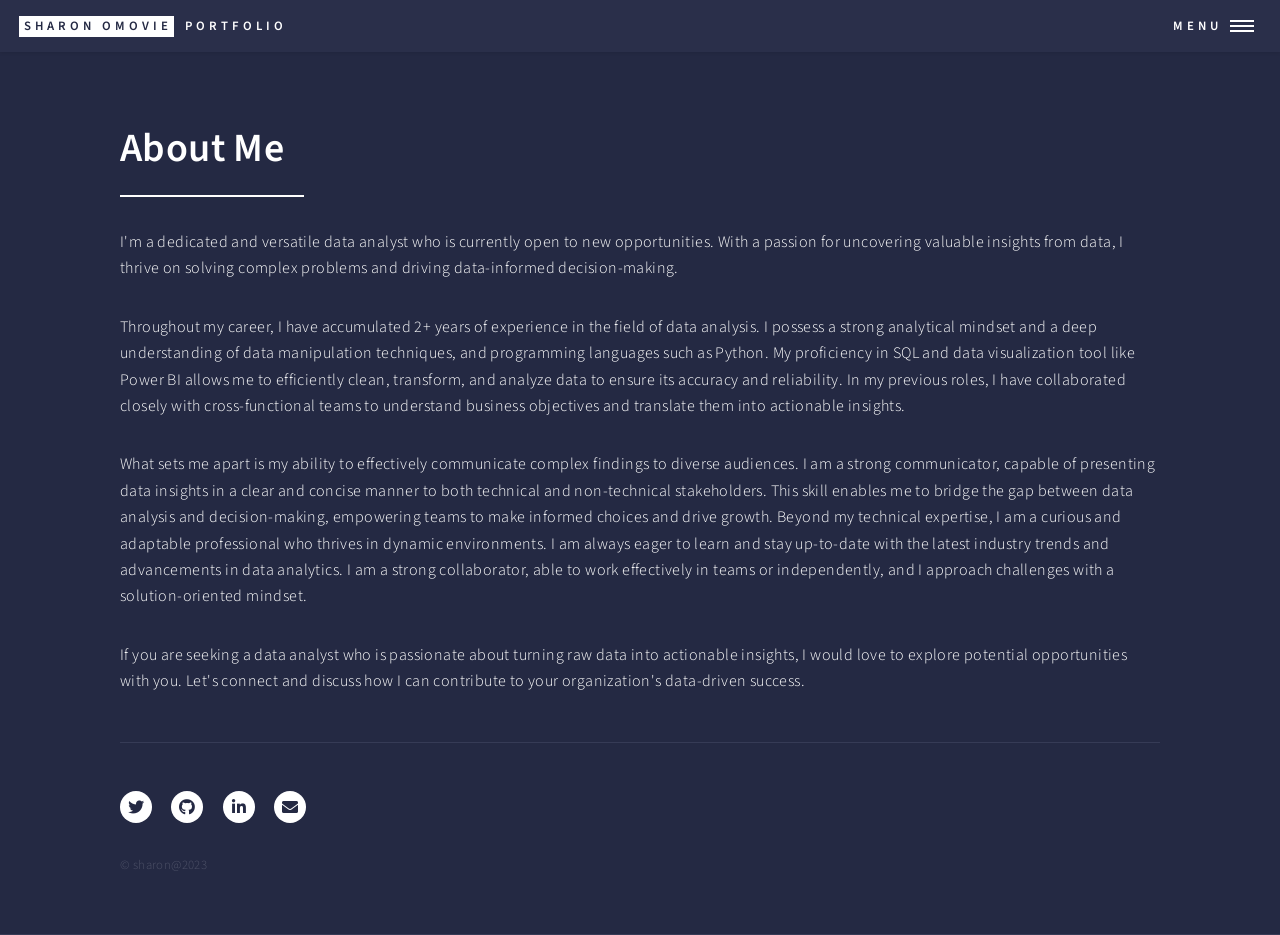
==== commit b3972470: "Update About.html" ====
--- a/About.html
+++ b/About.html
@@ -45,11 +45,14 @@
 									</header>
 
 									<!-- Content -->
+									<p>I'm a dedicated and versatile data analyst who is currently open to new opportunities. With a passion for uncovering valuable insights from data, I thrive on solving complex problems and driving data-informed decision-making.</p>
+									<p>Throughout my career, I have accumulated 2+ years of experience in the field of data analysis. I possess a strong analytical mindset and a deep understanding of data manipulation techniques, and programming languages such as Python. My proficiency in SQL and data visualization tool like  Power BI allows me to efficiently clean, transform, and analyze data to ensure its accuracy and reliability.
+										In my previous roles, I have collaborated closely with cross-functional teams to understand business objectives and translate them into actionable insights.</p>
+									<p>What sets me apart is my ability to effectively communicate complex findings to diverse audiences. I am a strong communicator, capable of presenting data insights in a clear and concise manner to both technical and non-technical stakeholders. This skill enables me to bridge the gap between data analysis and decision-making, empowering teams to make informed choices and drive growth.
+										Beyond my technical expertise, I am a curious and adaptable professional who thrives in dynamic environments. I am always eager to learn and stay up-to-date with the latest industry trends and advancements in data analytics. I am a strong collaborator, able to work effectively in teams or independently, and I approach challenges with a solution-oriented mindset.</p>
+									<p>If you are seeking a data analyst who is passionate about turning raw data into actionable insights, I would love to explore potential opportunities with you. Let's connect and discuss how I can contribute to your organization's data-driven success.</p>
 
-										<p>Hi, my name is sharon otega omovie and i am a data analyst. i hold a Bachelor's degree in computer science.</p>
-										<p> For a long time, i have always loved to make sense from messy situations and i enjoys solving puzzles, so that's how i look at data sets. finding patterns nobody sees is the challenge for me.</p>
-									<p> i am available for short-term, long-term and part-time project</p>
-
+									
 
 									<hr class="major" />
 
@@ -86,4 +89,4 @@
 			<script src="assets/js/main.js"></script>
 
 	</body>
-</html>+</html>
